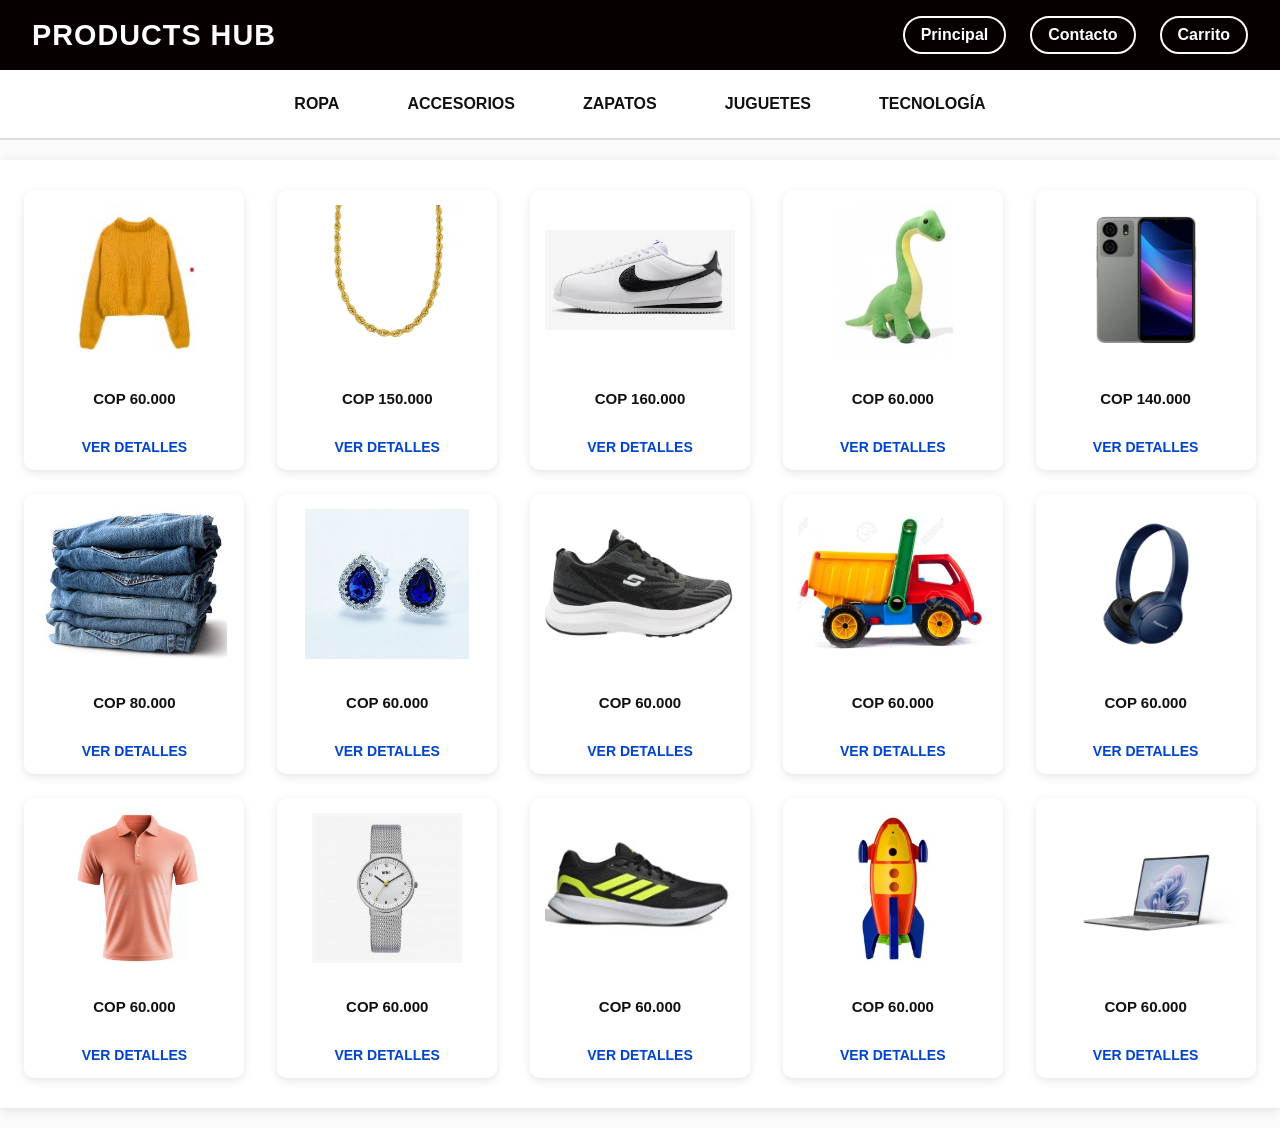
==== Tienda online/Categoria.html @ 80ea3e02 "Add files via upload" ====
<!DOCTYPE html>
<html lang="es">
<head>
  <meta charset="UTF-8">
  <meta name="viewport" content="width=device-width, initial-scale=1.0">
  <title>Categorías - Products Hub</title>
  <link rel="stylesheet" href="style.css">
  <link rel="stylesheet" href="categoria.css">
</head>
<body>

  <header>
    <h1>PRODUCTS HUB</h1>
    <nav>
      <ul>
        <a href="index.html">Principal</a>
        <a href="Contacto.html">Contacto</a>
        <a href="Carrito.html">Carrito</a>
      </ul>
    </nav>
  </header>

  
  <nav class="menu-categorias">
    <a href="#">ROPA</a>
    <a href="#">ACCESORIOS</a>
    <a href="#">ZAPATOS</a>
    <a href="#">JUGUETES</a>
    <a href="#">TECNOLOGÍA</a>
  </nav>

  
  <main id="producto">
    <div class="producto">
      <img src="img/Camisa.jpg" alt="Camisa">
      <p>COP 60.000</p>
      <a href="#">VER DETALLES</a>
    </div>

    <div class="producto">
      <img src="img/Cadena.jpg" alt="Cadena">
      <p>COP 150.000</p>
      <a href="#">VER DETALLES</a>
    </div>

    <div class="producto">
      <img src="img/Zapato nike.jpg" alt="Zapato Nike">
      <p>COP 160.000</p>
      <a href="#">VER DETALLES</a>
    </div>

    <div class="producto">
      <img src="img/Dinosaurio.jpg" alt="Dinosaurio">
      <p>COP 60.000</p>
      <a href="#">VER DETALLES</a>
    </div>

    <div class="producto">
      <img src="img/celular.jpg" alt="Celular">
      <p>COP 140.000</p>
      <a href="#">VER DETALLES</a>
    </div>

    <div class="producto">
      <img src="img/Jeans.jpg" alt="Jeans">
      <p>COP 80.000</p>
      <a href="#">VER DETALLES</a>
    </div>

    <div class="producto">
      <img src="img/aretes.jpg" alt="Aretes">
      <p>COP 60.000</p>
      <a href="#">VER DETALLES</a>
    </div>

    <div class="producto">
      <img src="img/Zapato fila.jpg" alt="Zapato Fila">
      <p>COP 60.000</p>
      <a href="#">VER DETALLES</a>
    </div>

    <div class="producto">
      <img src="img/Camion.jpg" alt="Camion">
      <p>COP 60.000</p>
      <a href="#">VER DETALLES</a>
    </div>

    <div class="producto">
      <img src="img/diademas.jpg" alt="Diademas">
      <p>COP 60.000</p>
      <a href="#">VER DETALLES</a>
    </div>

    <div class="producto">
      <img src="img/Camisa1.jpg" alt="Camisa 1">
      <p>COP 60.000</p>
      <a href="#">VER DETALLES</a>
    </div>

    <div class="producto">
      <img src="img/reloj.jpg" alt="Reloj">
      <p>COP 60.000</p>
      <a href="#">VER DETALLES</a>
    </div>

    <div class="producto">
      <img src="img/Zapatos adidad.jpg" alt="Zapato Adidas">
      <p>COP 60.000</p>
      <a href="#">VER DETALLES</a>
    </div>

    <div class="producto">
      <img src="img/Cohete.jpg" alt="Cohete">
      <p>COP 60.000</p>
      <a href="#">VER DETALLES</a>
    </div>

    <div class="producto">
      <img src="img/Laptop.jpg" alt="Laptop">
      <p>COP 60.000</p>
      <a href="#">VER DETALLES</a>
    </div>
  </main>
</body>
</html>
---- Tienda online/style.css ----
* {
  margin: 0;
  padding: 0;
  box-sizing: border-box;
  font-family: 'Poppins', sans-serif;
}

body {
  background-color: #f6f6f6;
  color: #333;
}

header {
  background: #070000;
  color: white;
  display: flex;
  justify-content: space-between;
  align-items: center;
  padding: 1rem 2rem;
  box-shadow: 0 3px 10px rgba(0, 0, 0, 0.2);
}

header h1 {
  font-size: 1.8rem;
  letter-spacing: 1px;
}

nav ul {
  list-style: none;
  display: flex;
  gap: 1.5rem;
}

nav a {
  text-decoration: none;
  color: white;
  font-weight: 600;
  border: 2px solid white;
  padding: 8px 16px;
  border-radius: 25px;
  font-family: Arial, sans-serif;
  font-size: 16px;
  transition: all 0.3s ease;
}

nav a:hover {
  background-color: white;
  color: #070000;
  transform: scale(1.05);
}

.banner {
  background: linear-gradient(to right, rgba(0,0,0,0.6), rgba(0,0,0,0.2)), 
              url('img/Fondo.jpg') center/cover no-repeat;
  border-radius: 25px;
  color: white;
  display: flex;
  align-items: center;
  justify-content: center;
  gap: 20px;
  padding: 60px 20px;
  margin: 30px 2rem;
  text-align: center;
}

.banner .icono {
  width: 100px;
  height: 100px;
  border-radius: 50%;
}

.banner .texto h2 {
  font-size: 1.8rem;
  font-weight: bold;
  margin-bottom: 5px;
}

.banner .texto p {
  font-size: 1rem;
  opacity: 0.9;
}

#productos {
  text-align: center;
  padding: 40px 20px;
}

#productos h2 {
  font-size: 2rem;
  margin-bottom: 30px;
  color: #070000;
}

.productos-grid {
  display: grid;
  grid-template-columns: repeat(auto-fit, minmax(220px, 1fr));
  gap: 1.5rem;
  padding: 0 2rem;
}

.producto {
  background: white;
  border-radius: 12px;
  box-shadow: 0 3px 10px rgba(0, 0, 0, 0.1);
  padding: 1rem;
  transition: transform 0.3s ease, box-shadow 0.3s ease;
}

.producto:hover {
  transform: translateY(-5px);
  box-shadow: 0 6px 15px rgba(0,0,0,0.15);
}

.producto img {
  width: 100%;
  height: 200px;
  object-fit: contain;
  display: block;
  margin: 0 auto;
  border-radius: 12px;
  margin-bottom: 10px;
}

.producto h3 {
  font-size: 1.2rem;
  color: #222;
  margin-bottom: 5px;
}

.producto p {
  font-weight: 500;
  color: #444;
  margin-bottom: 10px;
}

.producto button {
  background: transparent;
  color: #070000;
  border: 2px solid #070000;
  font-family: Arial, sans-serif;
  font-weight: bold;
  font-size: 14px;
  padding: 8px 16px;
  border-radius: 25px;
  cursor: pointer;
  transition: all 0.3s ease;
}

.producto button:hover {
  background: #070000;
  color: white;
  transform: scale(1.05);
}

@media (max-width: 768px) {
  header {
    flex-direction: column;
    gap: 10px;
  }

  .banner {
    flex-direction: column;
    padding: 40px 15px;
  }

  .banner .icono {
    width: 80px;
    height: 80px;
  }

  #productos h2 {
    font-size: 1.6rem;
  }
}
---- Tienda online/categoria.css ----
body {
  background-color: #fafafa;
  color: #222;
  min-height: 100vh;
  width: 100%;
  overflow-x: hidden;
  margin: 0;
}


  header {
  background: #070000;
  color: white;
  display: flex;
  justify-content: space-between;
  align-items: center;
  padding: 1rem 2rem;
  box-shadow: 0 3px 10px rgba(0, 0, 0, 0.2);
  width: 100%;           
  max-width: none;      
  margin: 0;             
}



header h1 {
  font-size: 1.8rem;
  letter-spacing: 1px;
}


nav ul {
  list-style: none;
  display: flex;
  gap: 1.5rem;
}

nav a {
  text-decoration: none;
  color: white;
  font-weight: 600;
  border: 2px solid white;
  padding: 8px 16px;
  border-radius: 25px;
  font-family: Arial, sans-serif;
  font-size: 16px;
  transition: all 0.3s ease;
}

nav a:hover {
  background-color: white;
  color: #070000;
  transform: scale(1.05);
}


.menu-categorias {
  display: flex;
  justify-content: center;
  gap: 2rem;
  padding: 15px 0;
  background-color: #fff;
  border-bottom: 2px solid #ddd;
  width: 100%;
}

.menu-categorias a {
  text-decoration: none;
  color: #111;
  font-weight: 700;
  position: relative;
  transition: color 0.3s;
  font-family: 'Poppins', sans-serif;
}

.menu-categorias a::after {
  content: "";
  position: absolute;
  bottom: -4px;
  left: 0;
  width: 0%;
  height: 2px;
  background-color: #007bff;
  transition: width 0.3s;
}

.menu-categorias a:hover {
  color: #007bff;
}

.menu-categorias a:hover::after {
  width: 100%;
}


#producto {
  display: grid;
  grid-template-columns: repeat(auto-fit, minmax(200px, 1fr));
  gap: 1.5rem;
  justify-items: center;
  background: #fff;
  padding: 30px 20px;
  box-shadow: 0 2px 10px rgba(0, 0, 0, 0.1);
  width: 100%;         
  max-width: none;     
  margin: 20px 0;      
  box-sizing: border-box; 
}


.producto {
  display: flex;
  flex-direction: column;
  justify-content: space-between;
  align-items: center;
  background-color: white;
  border-radius: 10px;
  box-shadow: 0 3px 10px rgba(0, 0, 0, 0.1);
  width: 100%;
  max-width: 220px;
  text-align: center;
  padding: 15px;
  height: 280px;
  transition: all 0.3s ease;
  cursor: pointer;
}

.producto:hover {
  transform: translateY(-5px);
  box-shadow: 0 6px 15px rgba(0, 0, 0, 0.2);
}

.producto img {
  width: 100%;
  height: 150px;
  object-fit: contain;
  border-radius: 10px;
  margin-bottom: 10px;
}

.producto p {
  font-weight: bold;
  color: #111;
  margin-bottom: 8px;
  font-size: 15px;
  font-family: 'Poppins', sans-serif;
}

.producto a {
  text-decoration: none;
  color: #0044cc;
  font-weight: 600;
  font-size: 14px;
  transition: color 0.3s;
  font-family: 'Poppins', sans-serif;
}

.producto a:hover {
  color: #ffae00;
}


@media (max-width: 768px) {
  header {
    flex-direction: column;
    gap: 10px;
  }

  .menu-categorias {
    flex-direction: column;
    text-align: center;
    gap: 10px;
  }

  #producto {
    grid-template-columns: repeat(auto-fit, minmax(150px, 1fr));
    padding: 20px 10px;
  }

  .producto {
    max-width: 180px;
    height: 250px;
  }

  .producto img {
    height: 120px;
  }
}
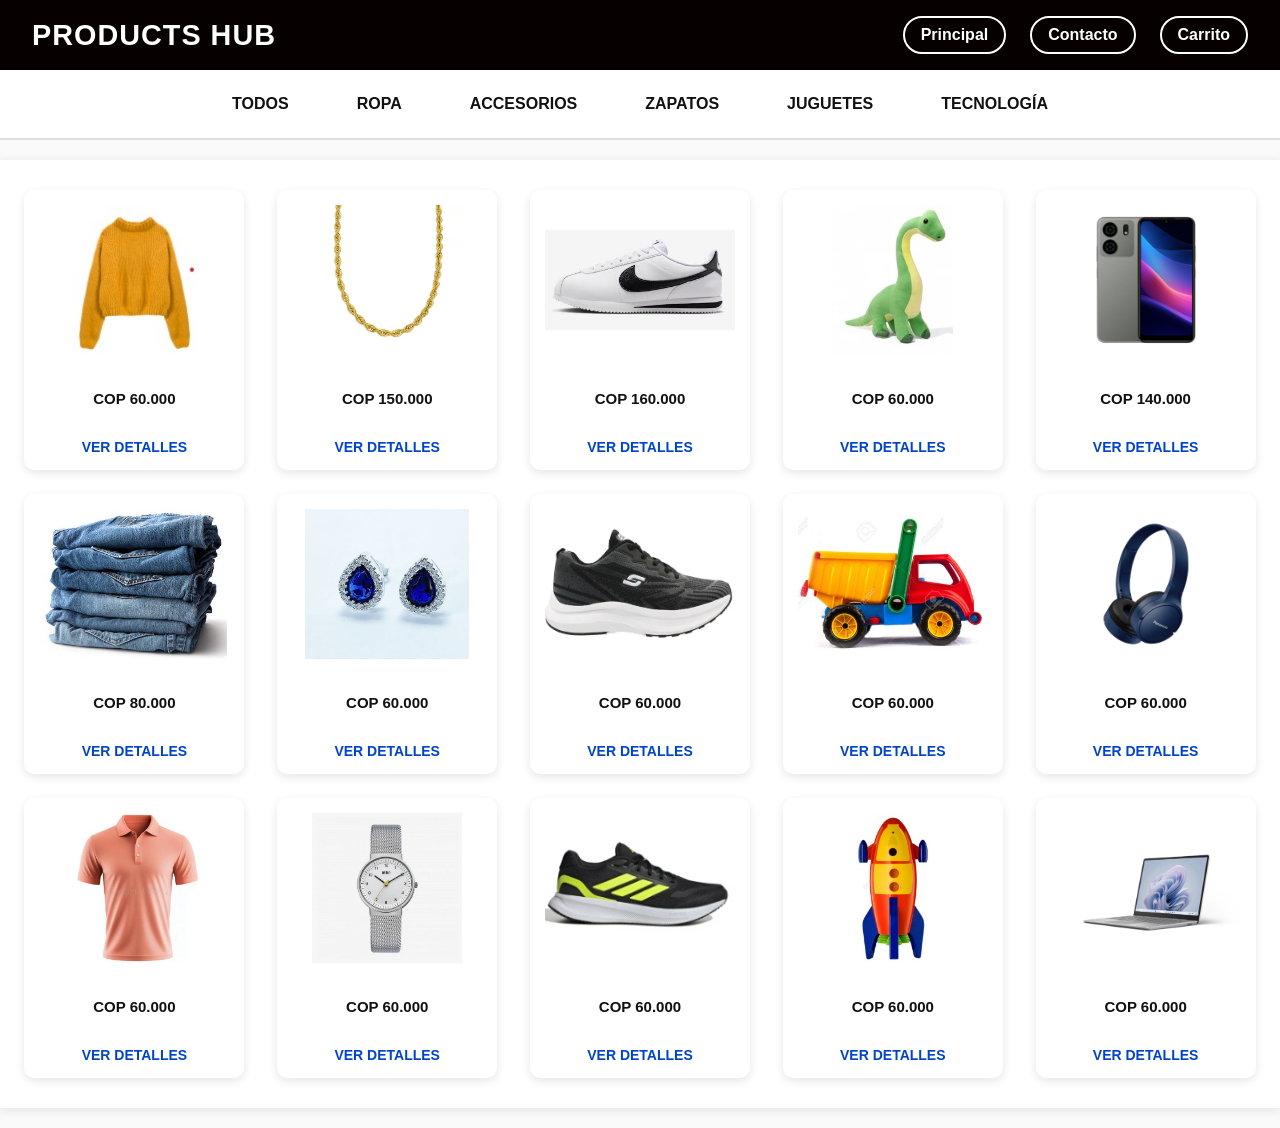
==== commit 4990c4a1: "Se agregaron filtros Added filtering functionality to product categories." ====
--- a/Tienda online/Categoria.html
+++ b/Tienda online/Categoria.html
@@ -9,117 +9,139 @@
 </head>
 <body>
 
-  <header>
-    <h1>PRODUCTS HUB</h1>
-    <nav>
-      <ul>
-        <a href="index.html">Principal</a>
-        <a href="Contacto.html">Contacto</a>
-        <a href="Carrito.html">Carrito</a>
-      </ul>
-    </nav>
-  </header>
+<header>
+  <h1>PRODUCTS HUB</h1>
+  <nav>
+    <ul>
+      <a href="index.html">Principal</a>
+      <a href="Contacto.html">Contacto</a>
+      <a href="Carrito.html">Carrito</a>
+    </ul>
+  </nav>
+</header>
 
-  
-  <nav class="menu-categorias">
-    <a href="#">ROPA</a>
-    <a href="#">ACCESORIOS</a>
-    <a href="#">ZAPATOS</a>
-    <a href="#">JUGUETES</a>
-    <a href="#">TECNOLOGÍA</a>
-  </nav>
+<!-- FILTRO CORRECTO -->
+<nav class="menu-categorias">
+  <a class="filter-btn" data-filter="all">TODOS</a>
+  <a class="filter-btn" data-filter="ropa">ROPA</a>
+  <a class="filter-btn" data-filter="accesorios">ACCESORIOS</a>
+  <a class="filter-btn" data-filter="zapatos">ZAPATOS</a>
+  <a class="filter-btn" data-filter="juguetes">JUGUETES</a>
+  <a class="filter-btn" data-filter="tecnologia">TECNOLOGÍA</a>
+</nav>
 
-  
-  <main id="producto">
-    <div class="producto">
-      <img src="img/Camisa.jpg" alt="Camisa">
-      <p>COP 60.000</p>
-      <a href="#">VER DETALLES</a>
-    </div>
+<main id="producto">
 
-    <div class="producto">
-      <img src="img/Cadena.jpg" alt="Cadena">
-      <p>COP 150.000</p>
-      <a href="#">VER DETALLES</a>
-    </div>
+  <!-- TODAS LAS CATEGORÍAS YA HOMOGENEIZADAS EN MINÚSCULA -->
+  <div class="producto" data-category="ropa">
+    <img src="img/Camisa.jpg" alt="Camisa">
+    <p>COP 60.000</p>
+    <a href="#">VER DETALLES</a>
+  </div>
 
-    <div class="producto">
-      <img src="img/Zapato nike.jpg" alt="Zapato Nike">
-      <p>COP 160.000</p>
-      <a href="#">VER DETALLES</a>
-    </div>
+  <div class="producto" data-category="accesorios">
+    <img src="img/Cadena.jpg" alt="Cadena">
+    <p>COP 150.000</p>
+    <a href="#">VER DETALLES</a>
+  </div>
 
-    <div class="producto">
-      <img src="img/Dinosaurio.jpg" alt="Dinosaurio">
-      <p>COP 60.000</p>
-      <a href="#">VER DETALLES</a>
-    </div>
+  <div class="producto" data-category="zapatos">
+    <img src="img/Zapato nike.jpg" alt="Zapato Nike">
+    <p>COP 160.000</p>
+    <a href="#">VER DETALLES</a>
+  </div>
 
-    <div class="producto">
-      <img src="img/celular.jpg" alt="Celular">
-      <p>COP 140.000</p>
-      <a href="#">VER DETALLES</a>
-    </div>
+  <div class="producto" data-category="juguetes">
+    <img src="img/Dinosaurio.jpg" alt="Dinosaurio">
+    <p>COP 60.000</p>
+    <a href="#">VER DETALLES</a>
+  </div>
 
-    <div class="producto">
-      <img src="img/Jeans.jpg" alt="Jeans">
-      <p>COP 80.000</p>
-      <a href="#">VER DETALLES</a>
-    </div>
+  <div class="producto" data-category="tecnologia">
+    <img src="img/celular.jpg" alt="Celular">
+    <p>COP 140.000</p>
+    <a href="#">VER DETALLES</a>
+  </div>
 
-    <div class="producto">
-      <img src="img/aretes.jpg" alt="Aretes">
-      <p>COP 60.000</p>
-      <a href="#">VER DETALLES</a>
-    </div>
+  <div class="producto" data-category="ropa">
+    <img src="img/Jeans.jpg" alt="Jeans">
+    <p>COP 80.000</p>
+    <a href="#">VER DETALLES</a>
+  </div>
 
-    <div class="producto">
-      <img src="img/Zapato fila.jpg" alt="Zapato Fila">
-      <p>COP 60.000</p>
-      <a href="#">VER DETALLES</a>
-    </div>
+  <div class="producto" data-category="accesorios">
+    <img src="img/aretes.jpg" alt="Aretes">
+    <p>COP 60.000</p>
+    <a href="#">VER DETALLES</a>
+  </div>
 
-    <div class="producto">
-      <img src="img/Camion.jpg" alt="Camion">
-      <p>COP 60.000</p>
-      <a href="#">VER DETALLES</a>
-    </div>
+  <div class="producto" data-category="zapatos">
+    <img src="img/Zapato fila.jpg" alt="Zapato Fila">
+    <p>COP 60.000</p>
+    <a href="#">VER DETALLES</a>
+  </div>
 
-    <div class="producto">
-      <img src="img/diademas.jpg" alt="Diademas">
-      <p>COP 60.000</p>
-      <a href="#">VER DETALLES</a>
-    </div>
+  <div class="producto" data-category="juguetes">
+    <img src="img/Camion.jpg" alt="Camion">
+    <p>COP 60.000</p>
+    <a href="#">VER DETALLES</a>
+  </div>
 
-    <div class="producto">
-      <img src="img/Camisa1.jpg" alt="Camisa 1">
-      <p>COP 60.000</p>
-      <a href="#">VER DETALLES</a>
-    </div>
+  <div class="producto" data-category="tecnologia">
+    <img src="img/diademas.jpg" alt="Diademas">
+    <p>COP 60.000</p>
+    <a href="#">VER DETALLES</a>
+  </div>
 
-    <div class="producto">
-      <img src="img/reloj.jpg" alt="Reloj">
-      <p>COP 60.000</p>
-      <a href="#">VER DETALLES</a>
-    </div>
+  <div class="producto" data-category="ropa">
+    <img src="img/Camisa1.jpg" alt="Camisa 1">
+    <p>COP 60.000</p>
+    <a href="#">VER DETALLES</a>
+  </div>
 
-    <div class="producto">
-      <img src="img/Zapatos adidad.jpg" alt="Zapato Adidas">
-      <p>COP 60.000</p>
-      <a href="#">VER DETALLES</a>
-    </div>
+  <div class="producto" data-category="accesorios">
+    <img src="img/reloj.jpg" alt="Reloj">
+    <p>COP 60.000</p>
+    <a href="#">VER DETALLES</a>
+  </div>
 
-    <div class="producto">
-      <img src="img/Cohete.jpg" alt="Cohete">
-      <p>COP 60.000</p>
-      <a href="#">VER DETALLES</a>
-    </div>
+  <div class="producto" data-category="zapatos">
+    <img src="img/Zapatos adidad.jpg" alt="Zapato Adidas">
+    <p>COP 60.000</p>
+    <a href="#">VER DETALLES</a>
+  </div>
 
-    <div class="producto">
-      <img src="img/Laptop.jpg" alt="Laptop">
-      <p>COP 60.000</p>
-      <a href="#">VER DETALLES</a>
-    </div>
-  </main>
+  <div class="producto" data-category="juguetes">
+    <img src="img/Cohete.jpg" alt="Cohete">
+    <p>COP 60.000</p>
+    <a href="#">VER DETALLES</a>
+  </div>
+
+  <div class="producto" data-category="tecnologia">
+    <img src="img/Laptop.jpg" alt="Laptop">
+    <p>COP 60.000</p>
+    <a href="#">VER DETALLES</a>
+  </div>
+
+</main>
+
+<script>
+  const buttons = document.querySelectorAll(".filter-btn");
+  const products = document.querySelectorAll(".producto");
+
+  buttons.forEach(btn => {
+    btn.addEventListener("click", () => {
+      const filter = btn.dataset.filter;
+
+      products.forEach(product => {
+        const categoria = product.dataset.category;
+        product.style.display = (filter === "all" || categoria === filter) ? "block" : "none";
+      });
+    });
+  });
+</script>
+
 </body>
 </html>
+
+
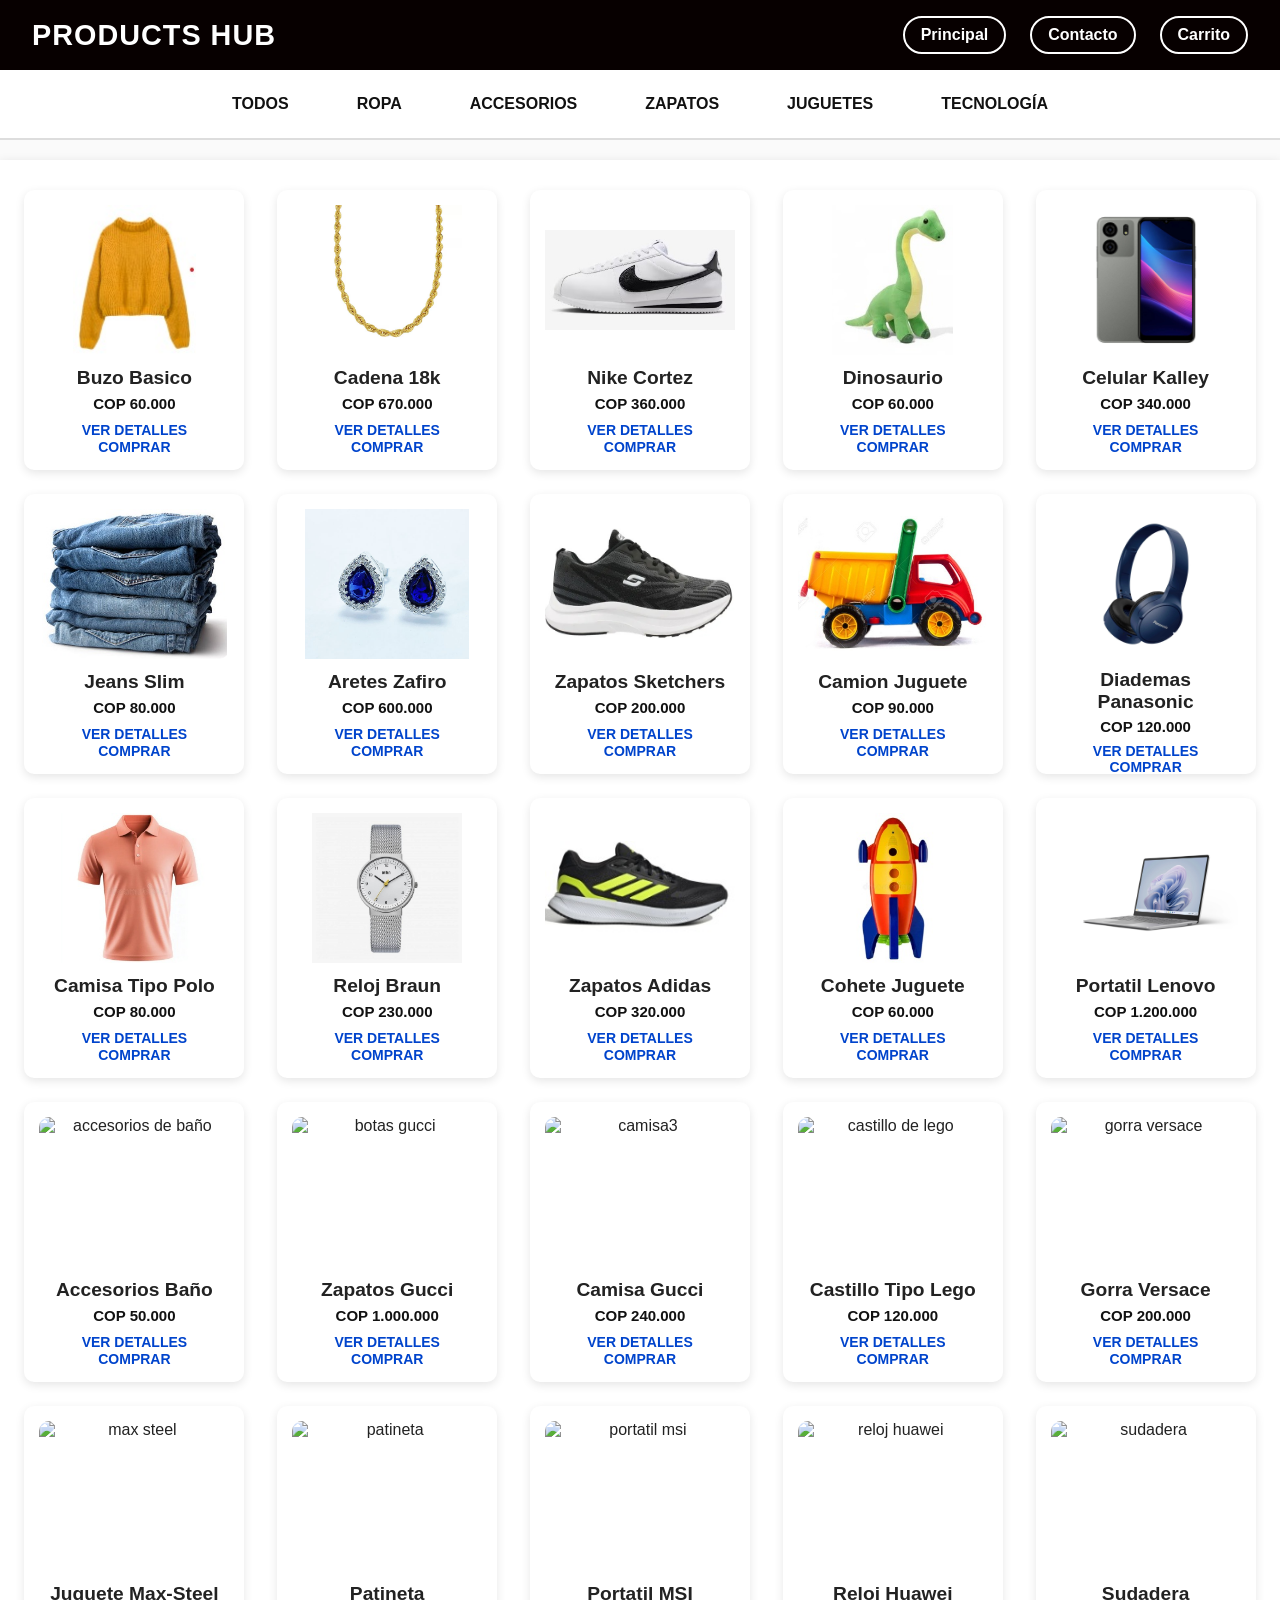
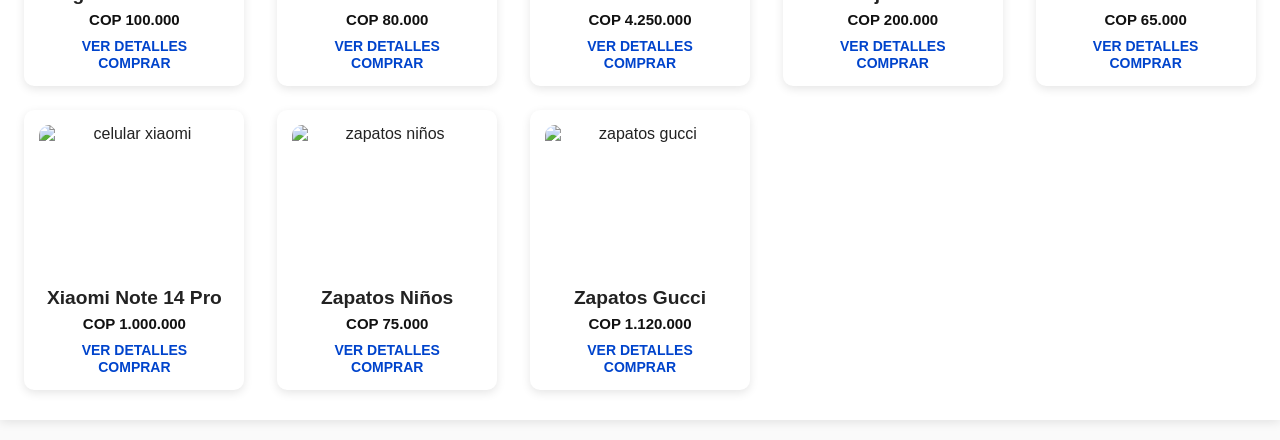
==== commit 23f0bdde: "actualizacion Updated product listings with new items and details, including images, names, prices, " ====
--- a/Tienda online/Categoria.html
+++ b/Tienda online/Categoria.html
@@ -32,96 +32,230 @@
 
 <main id="producto">
 
-  <!-- TODAS LAS CATEGORÍAS YA HOMOGENEIZADAS EN MINÚSCULA -->
   <div class="producto" data-category="ropa">
     <img src="img/Camisa.jpg" alt="Camisa">
+    <h3>Buzo Basico</h3>
     <p>COP 60.000</p>
     <a href="#">VER DETALLES</a>
+    <a href="#" class="btn-comprar">COMPRAR</a>
   </div>
 
   <div class="producto" data-category="accesorios">
     <img src="img/Cadena.jpg" alt="Cadena">
-    <p>COP 150.000</p>
-    <a href="#">VER DETALLES</a>
+    <h3>Cadena 18k</h3>
+    <p>COP 670.000</p>
+    <a href="#">VER DETALLES</a>
+    <a href="#" class="btn-comprar">COMPRAR</a>
   </div>
 
   <div class="producto" data-category="zapatos">
     <img src="img/Zapato nike.jpg" alt="Zapato Nike">
-    <p>COP 160.000</p>
-    <a href="#">VER DETALLES</a>
+    <h3>Nike Cortez</h3>
+    <p>COP 360.000</p>
+    <a href="#">VER DETALLES</a>
+    <a href="#" class="btn-comprar">COMPRAR</a>
   </div>
 
   <div class="producto" data-category="juguetes">
     <img src="img/Dinosaurio.jpg" alt="Dinosaurio">
+    <h3>Dinosaurio </h3>
     <p>COP 60.000</p>
     <a href="#">VER DETALLES</a>
+    <a href="#" class="btn-comprar">COMPRAR</a>
   </div>
 
   <div class="producto" data-category="tecnologia">
     <img src="img/celular.jpg" alt="Celular">
-    <p>COP 140.000</p>
-    <a href="#">VER DETALLES</a>
+    <h3>Celular Kalley</h3>
+    <p>COP 340.000</p>
+    <a href="#">VER DETALLES</a>
+    <a href="#" class="btn-comprar">COMPRAR</a>
   </div>
 
   <div class="producto" data-category="ropa">
     <img src="img/Jeans.jpg" alt="Jeans">
+    <h3>Jeans Slim</h3>
     <p>COP 80.000</p>
     <a href="#">VER DETALLES</a>
+    <a href="#" class="btn-comprar">COMPRAR</a>
   </div>
 
   <div class="producto" data-category="accesorios">
     <img src="img/aretes.jpg" alt="Aretes">
+    <h3>Aretes Zafiro</h3>
+    <p>COP 600.000</p>
+    <a href="#">VER DETALLES</a>
+    <a href="#" class="btn-comprar">COMPRAR</a>
+  </div>
+
+  <div class="producto" data-category="zapatos">
+    <img src="img/Zapato fila.jpg" alt="Zapato Sketchers">
+    <h3>Zapatos Sketchers</h3>
+    <p>COP 200.000</p>
+    <a href="#">VER DETALLES</a>
+    <a href="#" class="btn-comprar">COMPRAR</a>
+  </div>
+
+  <div class="producto" data-category="juguetes">
+    <img src="img/Camion.jpg" alt="Camion">
+    <h3>Camion Juguete</h3>
+    <p>COP 90.000</p>
+    <a href="#">VER DETALLES</a>
+    <a href="#" class="btn-comprar">COMPRAR</a>
+  </div>
+
+  <div class="producto" data-category="tecnologia">
+    <img src="img/diademas.jpg" alt="Diademas">
+    <h3>Diademas Panasonic</h3>
+    <p>COP 120.000</p>
+    <a href="#">VER DETALLES</a>
+    <a href="#" class="btn-comprar">COMPRAR</a>
+  </div>
+
+  <div class="producto" data-category="ropa">
+    <img src="img/Camisa1.jpg" alt="Camisa 1">
+    <h3>Camisa Tipo Polo</h3>
+    <p>COP 80.000</p>
+    <a href="#">VER DETALLES</a>
+    <a href="#" class="btn-comprar">COMPRAR</a>
+  </div>
+
+  <div class="producto" data-category="accesorios">
+    <img src="img/reloj.jpg" alt="Reloj">
+    <h3>Reloj Braun</h3>
+    <p>COP 230.000</p>
+    <a href="#">VER DETALLES</a>
+    <a href="#" class="btn-comprar">COMPRAR</a>
+  </div>
+
+  <div class="producto" data-category="zapatos">
+    <img src="img/Zapatos adidad.jpg" alt="Zapato Adidas">
+    <h3>Zapatos Adidas</h3>
+    <p>COP 320.000</p>
+    <a href="#">VER DETALLES</a>
+    <a href="#" class="btn-comprar">COMPRAR</a>
+  </div>
+
+  <div class="producto" data-category="juguetes">
+    <img src="img/Cohete.jpg" alt="Cohete">
+    <h3>Cohete Juguete</h3>
     <p>COP 60.000</p>
     <a href="#">VER DETALLES</a>
-  </div>
-
-  <div class="producto" data-category="zapatos">
-    <img src="img/Zapato fila.jpg" alt="Zapato Fila">
-    <p>COP 60.000</p>
-    <a href="#">VER DETALLES</a>
-  </div>
-
-  <div class="producto" data-category="juguetes">
-    <img src="img/Camion.jpg" alt="Camion">
-    <p>COP 60.000</p>
-    <a href="#">VER DETALLES</a>
-  </div>
-
-  <div class="producto" data-category="tecnologia">
-    <img src="img/diademas.jpg" alt="Diademas">
-    <p>COP 60.000</p>
-    <a href="#">VER DETALLES</a>
-  </div>
-
-  <div class="producto" data-category="ropa">
-    <img src="img/Camisa1.jpg" alt="Camisa 1">
-    <p>COP 60.000</p>
-    <a href="#">VER DETALLES</a>
-  </div>
-
-  <div class="producto" data-category="accesorios">
-    <img src="img/reloj.jpg" alt="Reloj">
-    <p>COP 60.000</p>
-    <a href="#">VER DETALLES</a>
-  </div>
-
-  <div class="producto" data-category="zapatos">
-    <img src="img/Zapatos adidad.jpg" alt="Zapato Adidas">
-    <p>COP 60.000</p>
-    <a href="#">VER DETALLES</a>
-  </div>
-
-  <div class="producto" data-category="juguetes">
-    <img src="img/Cohete.jpg" alt="Cohete">
-    <p>COP 60.000</p>
-    <a href="#">VER DETALLES</a>
+    <a href="#" class="btn-comprar">COMPRAR</a>
   </div>
 
   <div class="producto" data-category="tecnologia">
     <img src="img/Laptop.jpg" alt="Laptop">
-    <p>COP 60.000</p>
-    <a href="#">VER DETALLES</a>
-  </div>
+    <h3>Portatil Lenovo</h3>
+    <p>COP 1.200.000</p>
+    <a href="#">VER DETALLES</a>
+    <a href="#" class="btn-comprar">COMPRAR</a>
+  </div>
+
+  <div class="producto" data-category="accesorios">
+    <img src="img/accesoriosbaño.jpg" alt="accesorios de baño">
+    <h3>Accesorios Baño</h3>
+    <p>COP 50.000</p>
+    <a href="#">VER DETALLES</a>
+    <a href="#" class="btn-comprar">COMPRAR</a>
+  </div>
+
+  <div class="producto" data-category="zapatos">
+    <img src="img/botasgucci.jpg" alt="botas gucci">
+    <h3>Zapatos Gucci</h3>
+    <p>COP 1.000.000</p>
+    <a href="#">VER DETALLES</a>
+    <a href="#" class="btn-comprar">COMPRAR</a>
+  </div>
+
+  <div class="producto" data-category="ropa">
+    <img src="img/camisa gucci.jpg" alt="camisa3">
+    <h3>Camisa Gucci</h3>
+    <p>COP 240.000</p>
+    <a href="#">VER DETALLES</a>
+    <a href="#" class="btn-comprar">COMPRAR</a>
+  </div>
+
+  <div class="producto" data-category="juguetes">
+    <img src="img/catillo-lego.jpg" alt="castillo de lego">
+    <h3>Castillo Tipo Lego</h3>
+    <p>COP 120.000</p>
+    <a href="#">VER DETALLES</a>
+    <a href="#" class="btn-comprar">COMPRAR</a>
+  </div>
+
+  <div class="producto" data-category="accesorios">
+    <img src="img/gorra versace.jpg" alt="gorra versace">
+    <h3>Gorra Versace</h3>
+    <p>COP 200.000</p>
+    <a href="#">VER DETALLES</a>
+    <a href="#" class="btn-comprar">COMPRAR</a>
+  </div>
+
+  <div class="producto" data-category="juguetes">
+    <img src="img/max-steel.jpg" alt="max steel">
+    <h3>Juguete Max-Steel</h3>
+    <p>COP 100.000</p>
+    <a href="#">VER DETALLES</a>
+    <a href="#" class="btn-comprar">COMPRAR</a>
+  </div>
+
+  <div class="producto" data-category="juguetes">
+    <img src="img/patineta.jpg" alt="patineta">
+    <h3>Patineta </h3>
+    <p>COP 80.000</p>
+    <a href="#">VER DETALLES</a>
+    <a href="#" class="btn-comprar">COMPRAR</a>
+  </div>
+
+  <div class="producto" data-category="tecnologia">
+    <img src="img/portatil msi.jpg" alt="portatil msi">
+    <h3>Portatil MSI</h3>
+    <p>COP 4.250.000</p>
+    <a href="#">VER DETALLES</a>
+    <a href="#" class="btn-comprar">COMPRAR</a>
+  </div>
+
+  <div class="producto" data-category="tecnologia">
+    <img src="img/reloj huwei.jpg" alt="reloj huawei">
+    <h3>Reloj Huawei</h3>
+    <p>COP 200.000</p>
+    <a href="#">VER DETALLES</a>
+    <a href="#" class="btn-comprar">COMPRAR</a>
+  </div>
+
+  <div class="producto" data-category="ropa">
+    <img src="img/sudadera.jpg" alt="sudadera">
+    <h3>Sudadera</h3>
+    <p>COP 65.000</p>
+    <a href="#">VER DETALLES</a>
+    <a href="#" class="btn-comprar">COMPRAR</a>
+  </div>
+
+  <div class="producto" data-category="tecnologia">
+    <img src="img/xiami note 14 pro.jpg" alt="celular xiaomi">
+    <h3>Xiaomi Note 14 Pro</h3>
+    <p>COP 1.000.000</p>
+    <a href="#">VER DETALLES</a>
+    <a href="#" class="btn-comprar">COMPRAR</a>
+  </div>
+
+  <div class="producto" data-category="zapatos">
+    <img src="img/zapato niños.jpg" alt="zapatos niños">
+    <h3>Zapatos Niños</h3>
+    <p>COP 75.000</p>
+    <a href="#">VER DETALLES</a>
+    <a href="#" class="btn-comprar">COMPRAR</a>
+  </div>
+
+  <div class="producto" data-category="zapatos">
+    <img src="img/zapato.gucci.jpg" alt="zapatos gucci">
+    <h3>Zapatos Gucci</h3>
+    <p>COP 1.120.000</p>
+    <a href="#">VER DETALLES</a>
+    <a href="#" class="btn-comprar">COMPRAR</a>
+  </div>
+
 
 </main>
 
@@ -145,3 +279,5 @@
 </html>
 
 
+
+
